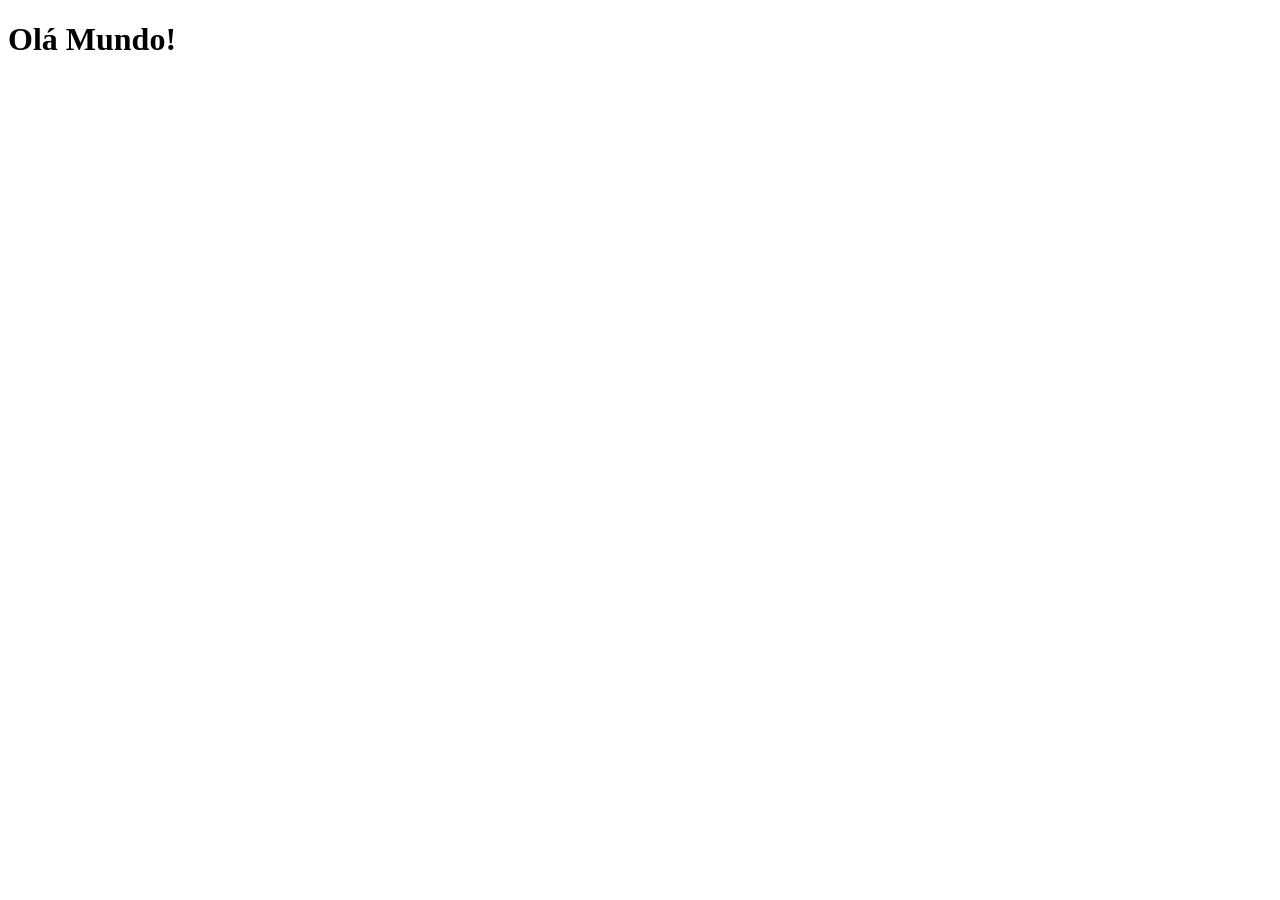
==== index.html @ 277ccda6 "criei a pagina principal" ====
<!DOCTYPE html>
<html lang="pt-br">
<head>
    <meta charset="UTF-8">
    <meta name="viewport" content="width=device-width, initial-scale=1.0">
    <link rel="shortcut icon" href="favicon.ico" type="image/x-icon">
    <title>Projeto Redes Sociais</title>
</head>
<body>
    <h1>Olá Mundo!</h1>
</body>
</html>
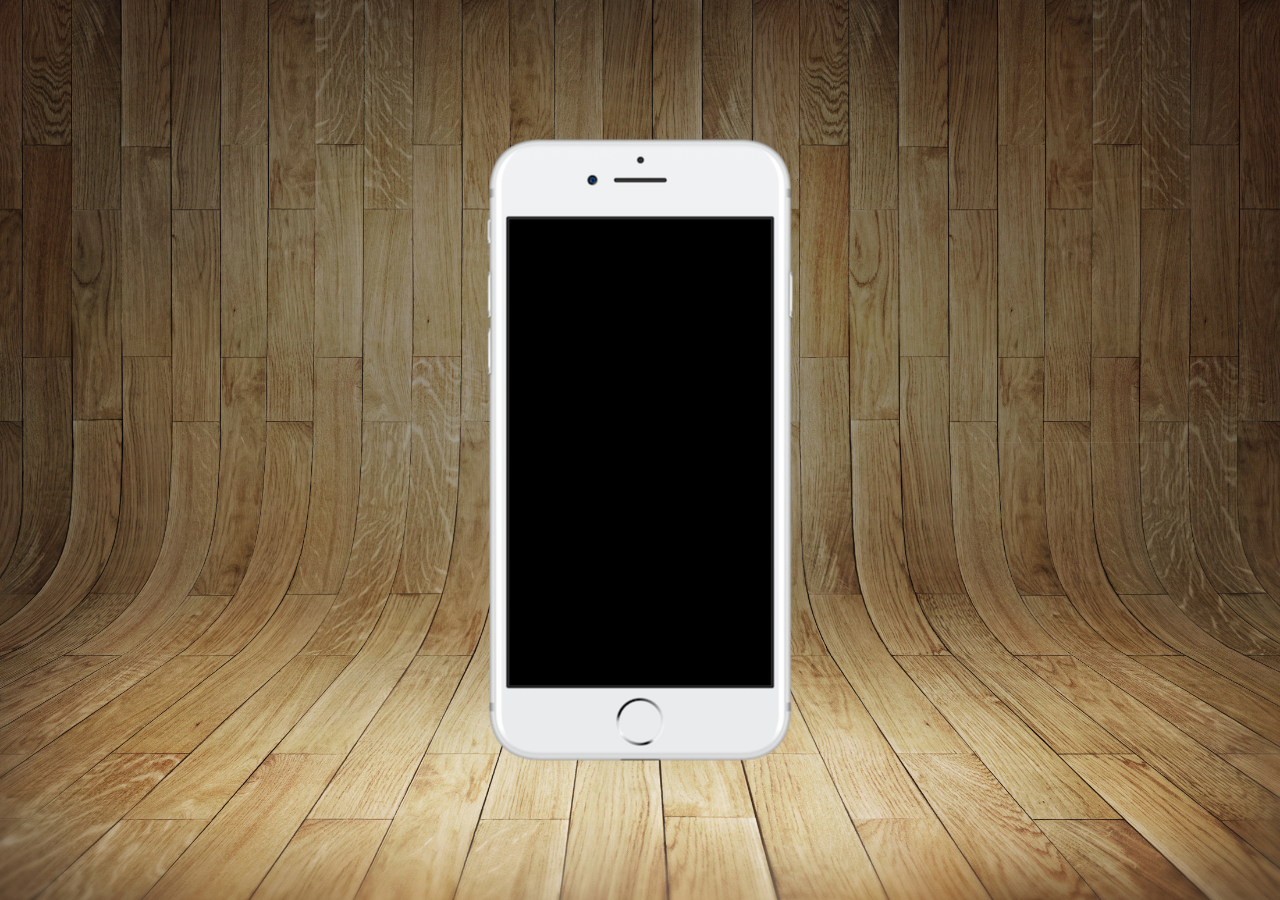
==== commit 4ba070ec: "criação do inicio do projeto" ====
--- a/index.html
+++ b/index.html
@@ -4,9 +4,18 @@
     <meta charset="UTF-8">
     <meta name="viewport" content="width=device-width, initial-scale=1.0">
     <link rel="shortcut icon" href="favicon.ico" type="image/x-icon">
+    <link rel="stylesheet" href="estilos/style.css">
     <title>Projeto Redes Sociais</title>
+
 </head>
 <body>
-    <h1>Olá Mundo!</h1>
+    <main>
+        <section id="telefone">
+
+        </section>
+        <section id="redes-sociais">
+
+        </section>
+    </main>
 </body>
 </html>
--- a/estilos/style.css
+++ b/estilos/style.css
@@ -0,0 +1,34 @@
+@charset "UTF-8";
+
+* {
+    margin: 0px;
+    padding: 0px;
+    font-family: Arial, Helvetica, sans-serif;
+}
+
+html, body {
+    height: 100vh;
+    width: 100vw;
+    background-color: black;
+}
+
+body {
+    background: url('../imagens/fundo-madeira.jpg') no-repeat top center;
+    background-size: cover;
+    background-attachment: fixed;
+}
+
+main {
+    position: relative;
+    height: 100vh;   
+}
+
+section#telefone {
+    position: absolute;
+    top: 50%;
+    left: 50%;
+    transform: translate(-50%, -50%);
+    height: 627px;
+    width: 311px;
+    background: url('../imagens/frame-iphone.png') no-repeat;
+}
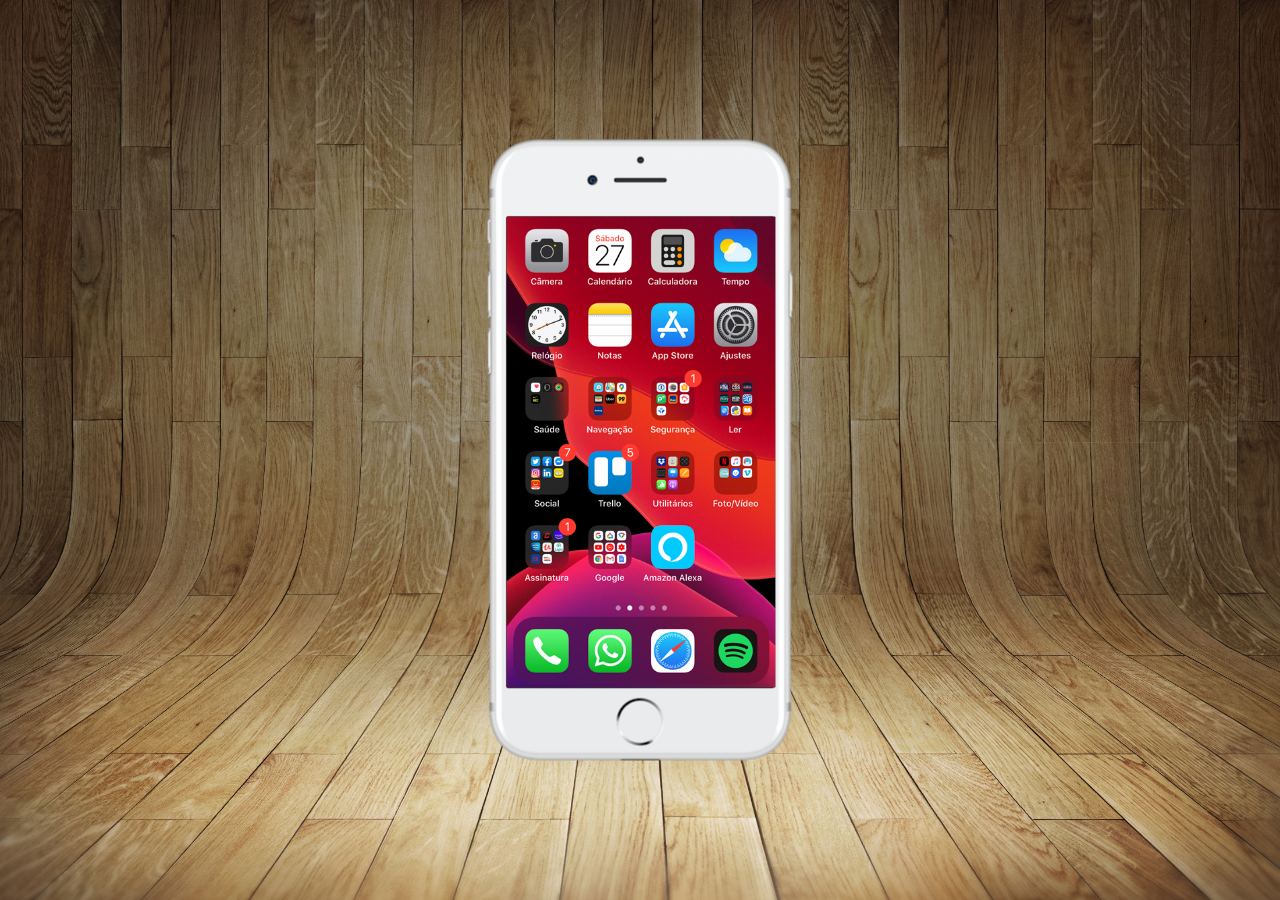
==== commit 0daa3b0c: "criei a tela home" ====
--- a/index.html
+++ b/index.html
@@ -11,7 +11,7 @@
 <body>
     <main>
         <section id="telefone">
-
+            <iframe src="home.html" name="ecra" id="ecra" frameborder="0"></iframe>
         </section>
         <section id="redes-sociais">
 
--- a/estilos/style.css
+++ b/estilos/style.css
@@ -31,4 +31,12 @@
     height: 627px;
     width: 311px;
     background: url('../imagens/frame-iphone.png') no-repeat;
+}
+
+iframe#ecra {
+    position: relative;
+    top: 80px;
+    left: 22px;
+    width: 269px;
+    height: 471px;
 }
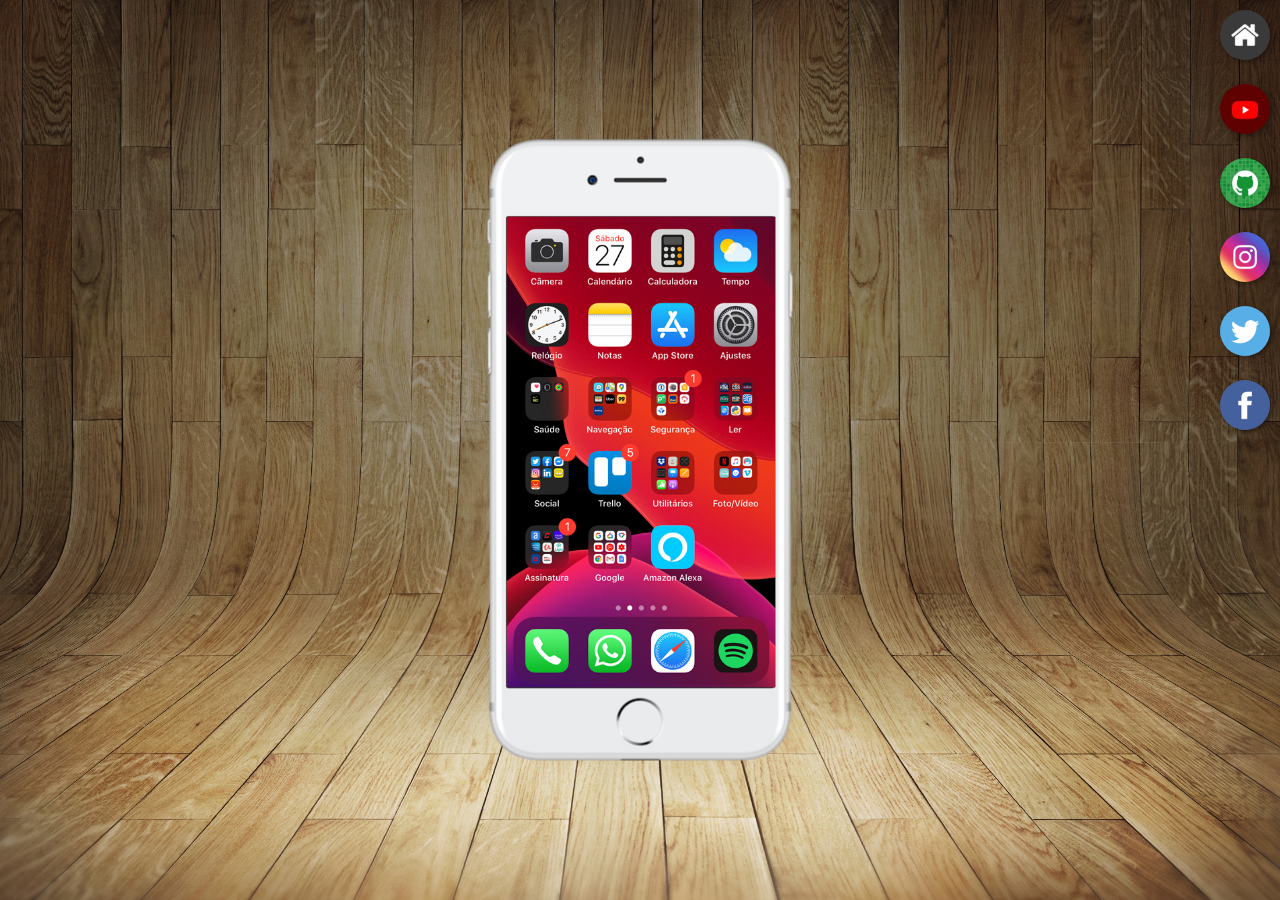
==== commit 3e880129: "criei botões na lateral" ====
--- a/index.html
+++ b/index.html
@@ -11,10 +11,17 @@
 <body>
     <main>
         <section id="telefone">
-            <iframe src="home.html" name="ecra" id="ecra" frameborder="0"></iframe>
+            <iframe src="home.html" name="ecra" id="ecra" frameborder="0">
+                O seu navegador não é compatível com isso.
+            </iframe>
         </section>
         <section id="redes-sociais">
-
+            <a href="#" target="ecra"><img src="imagens/logo-home.jpg" alt="Home"></a><br>              
+            <a href="#" target="ecra"><img src="imagens/logo-youtube.jpg" alt="YouTube"></a><br>
+            <a href="#" target="ecra"><img src="imagens/logo-github.jpg" alt="GitHub"></a><br>
+            <a href="#" target="ecra"><img src="imagens/logo-instagram.jpg" alt="Instagram"></a><br>
+            <a href="#" target="ecra"><img src="imagens/logo-twitter.jpg" alt="Twiter"></a><br>
+            <a href="#" target="ecra"><img src="imagens/logo-facebook.jpg" alt="Facebook"></a><br>
         </section>
     </main>
 </body>
--- a/estilos/style.css
+++ b/estilos/style.css
@@ -39,4 +39,24 @@
     left: 22px;
     width: 269px;
     height: 471px;
+}
+
+section#redes-sociais {
+    text-align: right;
+}
+
+section#redes-sociais img {
+    width: 50px;
+    height: 50px;
+    margin: 10px;
+    border-radius: 50%;
+    box-shadow: 2px 2px 5px rgba(0, 0, 0, 0.400);
+    box-sizing: border-box;
+}
+
+section#redes-sociais img:hover {
+    border: 2px solid rgba(255, 255, 255, 0.637);
+    transform: translate(-3px, -3px);
+    box-shadow: 5px 5px 10px rgba(0, 0, 0, 0.623);
+    transition: transform 0.3s, border 0.5s;
 }
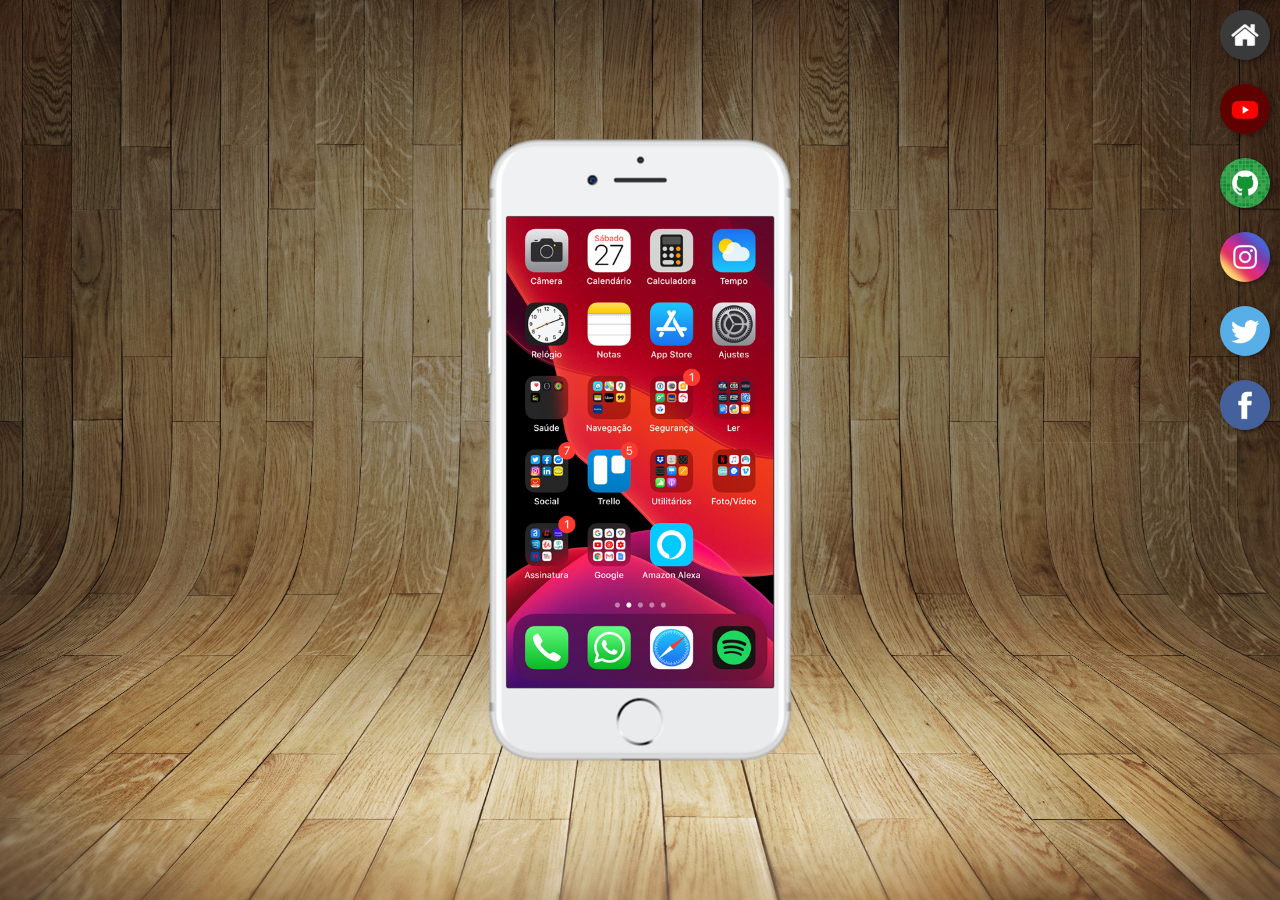
==== commit 97a44b53: "criação de páginas para os botões" ====
--- a/index.html
+++ b/index.html
@@ -16,10 +16,10 @@
             </iframe>
         </section>
         <section id="redes-sociais">
-            <a href="#" target="ecra"><img src="imagens/logo-home.jpg" alt="Home"></a><br>              
-            <a href="#" target="ecra"><img src="imagens/logo-youtube.jpg" alt="YouTube"></a><br>
-            <a href="#" target="ecra"><img src="imagens/logo-github.jpg" alt="GitHub"></a><br>
-            <a href="#" target="ecra"><img src="imagens/logo-instagram.jpg" alt="Instagram"></a><br>
+            <a href="home.html" target="ecra"><img src="imagens/logo-home.jpg" alt="Home"></a><br>              
+            <a href="youtube.html" target="ecra"><img src="imagens/logo-youtube.jpg" alt="YouTube"></a><br>
+            <a href="github.html" target="ecra"><img src="imagens/logo-github.jpg" alt="GitHub"></a><br>
+            <a href="instagram.html" target="ecra"><img src="imagens/logo-instagram.jpg" alt="Instagram"></a><br>
             <a href="#" target="ecra"><img src="imagens/logo-twitter.jpg" alt="Twiter"></a><br>
             <a href="#" target="ecra"><img src="imagens/logo-facebook.jpg" alt="Facebook"></a><br>
         </section>
--- a/estilos/style.css
+++ b/estilos/style.css
@@ -37,7 +37,7 @@
     position: relative;
     top: 80px;
     left: 22px;
-    width: 269px;
+    width: 267px;
     height: 471px;
 }
 
